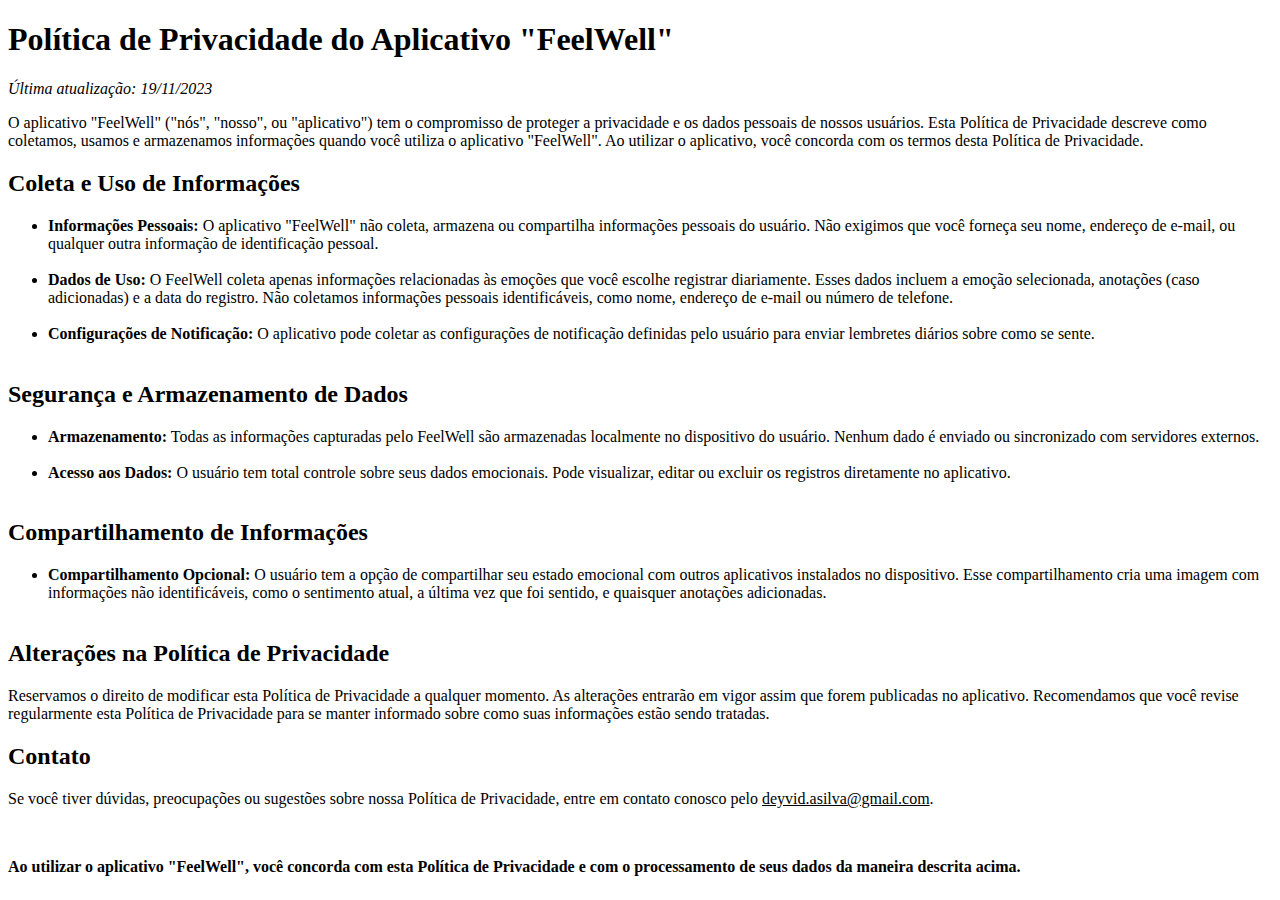
==== docs/politica/index.html @ 1b29c353 "Create index.html" ====
<!DOCTYPE html>
<html lang="pt-br">
<head>
    <meta charset="UTF-8">
    <meta name="viewport" content="width=device-width, initial-scale=1.0">
    <meta http-equiv="X-UA-Compatible" content="ie=edge">
    <title>FeelWell</title>
    <link rel="stylesheet" href="style.css">
</head>
<body>

<h1>Política de Privacidade do Aplicativo "FeelWell"</h1>

<p><i>Última atualização: 19/11/2023</i></p>

<p>O aplicativo "FeelWell" ("nós", "nosso", ou "aplicativo") tem o compromisso de proteger a
    privacidade e os dados pessoais de nossos usuários. Esta Política de Privacidade descreve como
    coletamos, usamos e armazenamos informações quando você utiliza o aplicativo "FeelWell". Ao
    utilizar o aplicativo, você concorda com os termos desta Política de Privacidade.</p>

<h2>Coleta e Uso de Informações</h2>

<ul>
    <li><b>Informações Pessoais:</b> O aplicativo "FeelWell" não coleta, armazena ou compartilha
        informações pessoais do usuário. Não exigimos que você forneça seu nome, endereço de e-mail,
        ou qualquer outra informação de identificação pessoal.
    </li>
    <br>

    <li><b>Dados de Uso:</b> O FeelWell coleta apenas informações relacionadas às emoções que você
        escolhe registrar diariamente. Esses dados incluem a emoção selecionada, anotações (caso
        adicionadas) e a data do registro. Não coletamos informações pessoais identificáveis,
        como nome, endereço de e-mail ou número de telefone.
    </li>
    <br>

    <li><b>Configurações de Notificação:</b> O aplicativo pode coletar as configurações de
        notificação definidas pelo usuário para enviar lembretes diários sobre como se sente.
    </li>
    <br>
</ul>

<h2>Segurança e Armazenamento de Dados</h2>

<ul>
    <li>
        <b>Armazenamento:</b> Todas as informações capturadas pelo FeelWell são armazenadas
        localmente no dispositivo do usuário. Nenhum dado é enviado ou sincronizado com
        servidores externos.
    </li>
    <br>

    <li>
        <b>Acesso aos Dados:</b> O usuário tem total controle sobre seus dados emocionais.
        Pode visualizar, editar ou excluir os registros diretamente no aplicativo.
    </li>
    <br>
</ul>

<h2>Compartilhamento de Informações</h2>

<ul>
    <li>
        <b>Compartilhamento Opcional:</b> O usuário tem a opção de compartilhar seu estado
        emocional com outros aplicativos instalados no dispositivo. Esse compartilhamento
        cria uma imagem com informações não identificáveis, como o sentimento atual, a
        última vez que foi sentido, e quaisquer anotações adicionadas.
    </li>
    <br>
</ul>

<h2>Alterações na Política de Privacidade</h2>

<p>
    Reservamos o direito de modificar esta Política de Privacidade a qualquer momento. As alterações
    entrarão em vigor assim que forem publicadas no aplicativo. Recomendamos que você revise
    regularmente esta Política de Privacidade para se manter informado sobre como suas informações
    estão sendo tratadas.
</p>

<h2>Contato</h2>

<p>
    Se você tiver dúvidas, preocupações ou sugestões sobre nossa Política de Privacidade, entre em
    contato conosco pelo <u>deyvid.asilva@gmail.com</u>.
</p><br>

<p><b>Ao utilizar o aplicativo "FeelWell", você concorda com esta Política de Privacidade e com o
    processamento de seus dados da maneira descrita acima.</b></p>
</body>
</html>
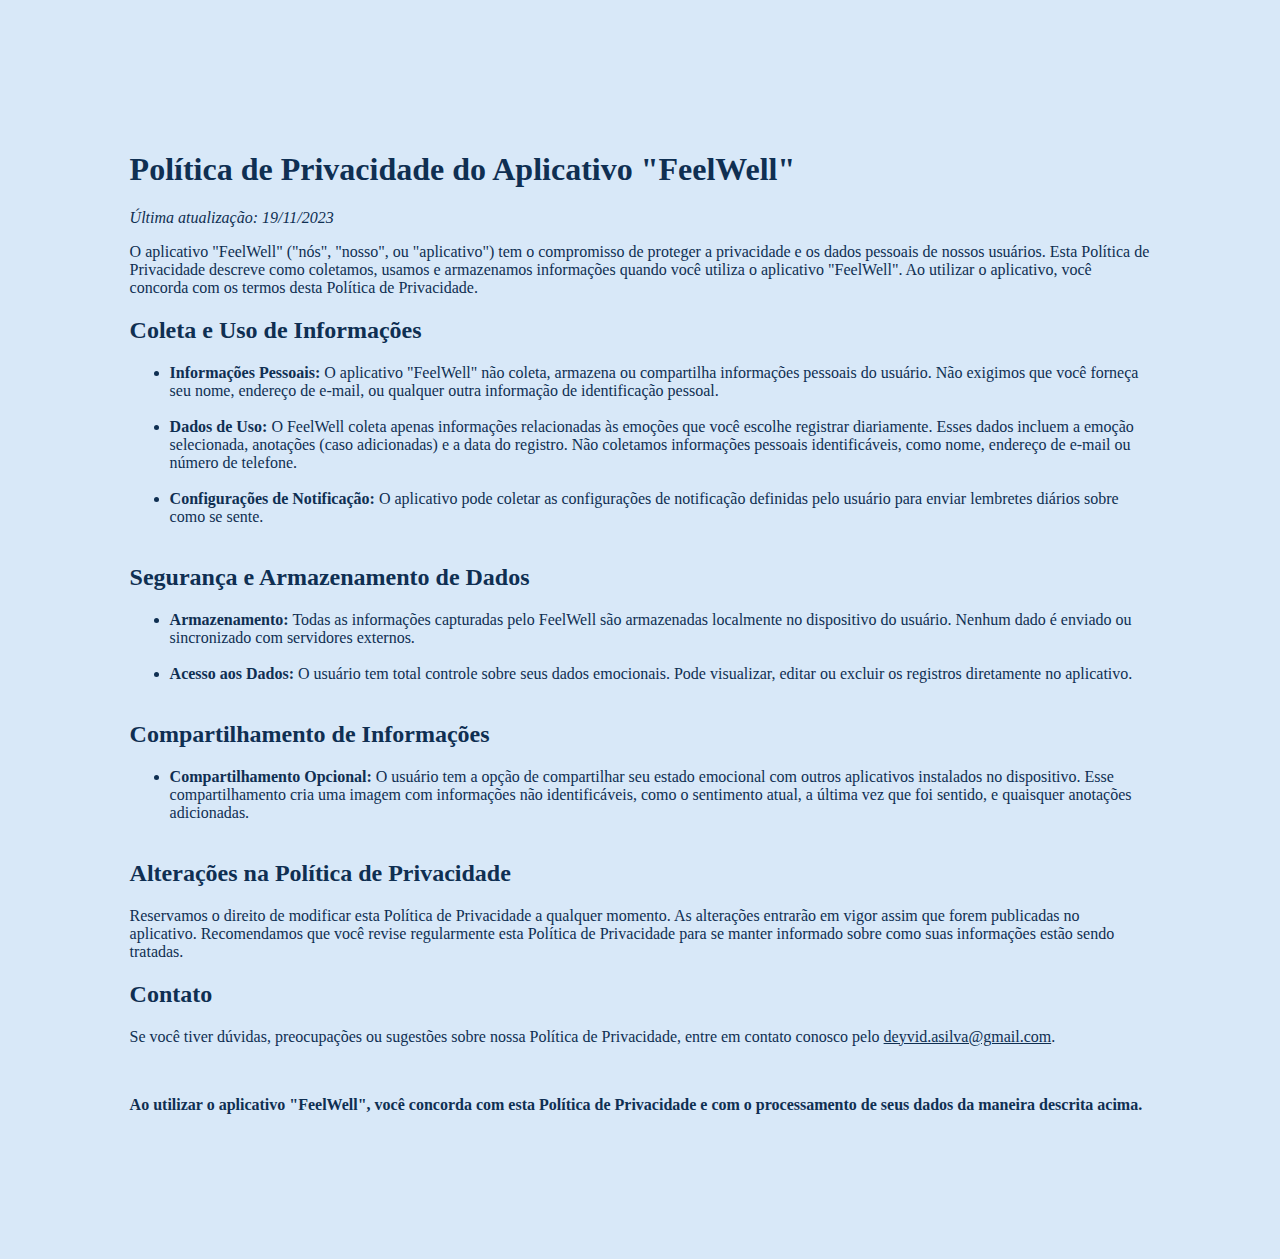
==== commit 73e2c10f: "+ style.css" ====
--- a/docs/politica/index.html
+++ b/docs/politica/index.html
@@ -4,6 +4,7 @@
     <meta charset="UTF-8">
     <meta name="viewport" content="width=device-width, initial-scale=1.0">
     <meta http-equiv="X-UA-Compatible" content="ie=edge">
+    <meta name="theme-color" content="#D8E8F8">
     <title>FeelWell</title>
     <link rel="stylesheet" href="style.css">
 </head>
--- a/docs/politica/style.css
+++ b/docs/politica/style.css
@@ -0,0 +1,5 @@
+html, body{
+    background-color: #D8E8F8;
+    color: #0F2F52;
+    padding: 5%;
+}